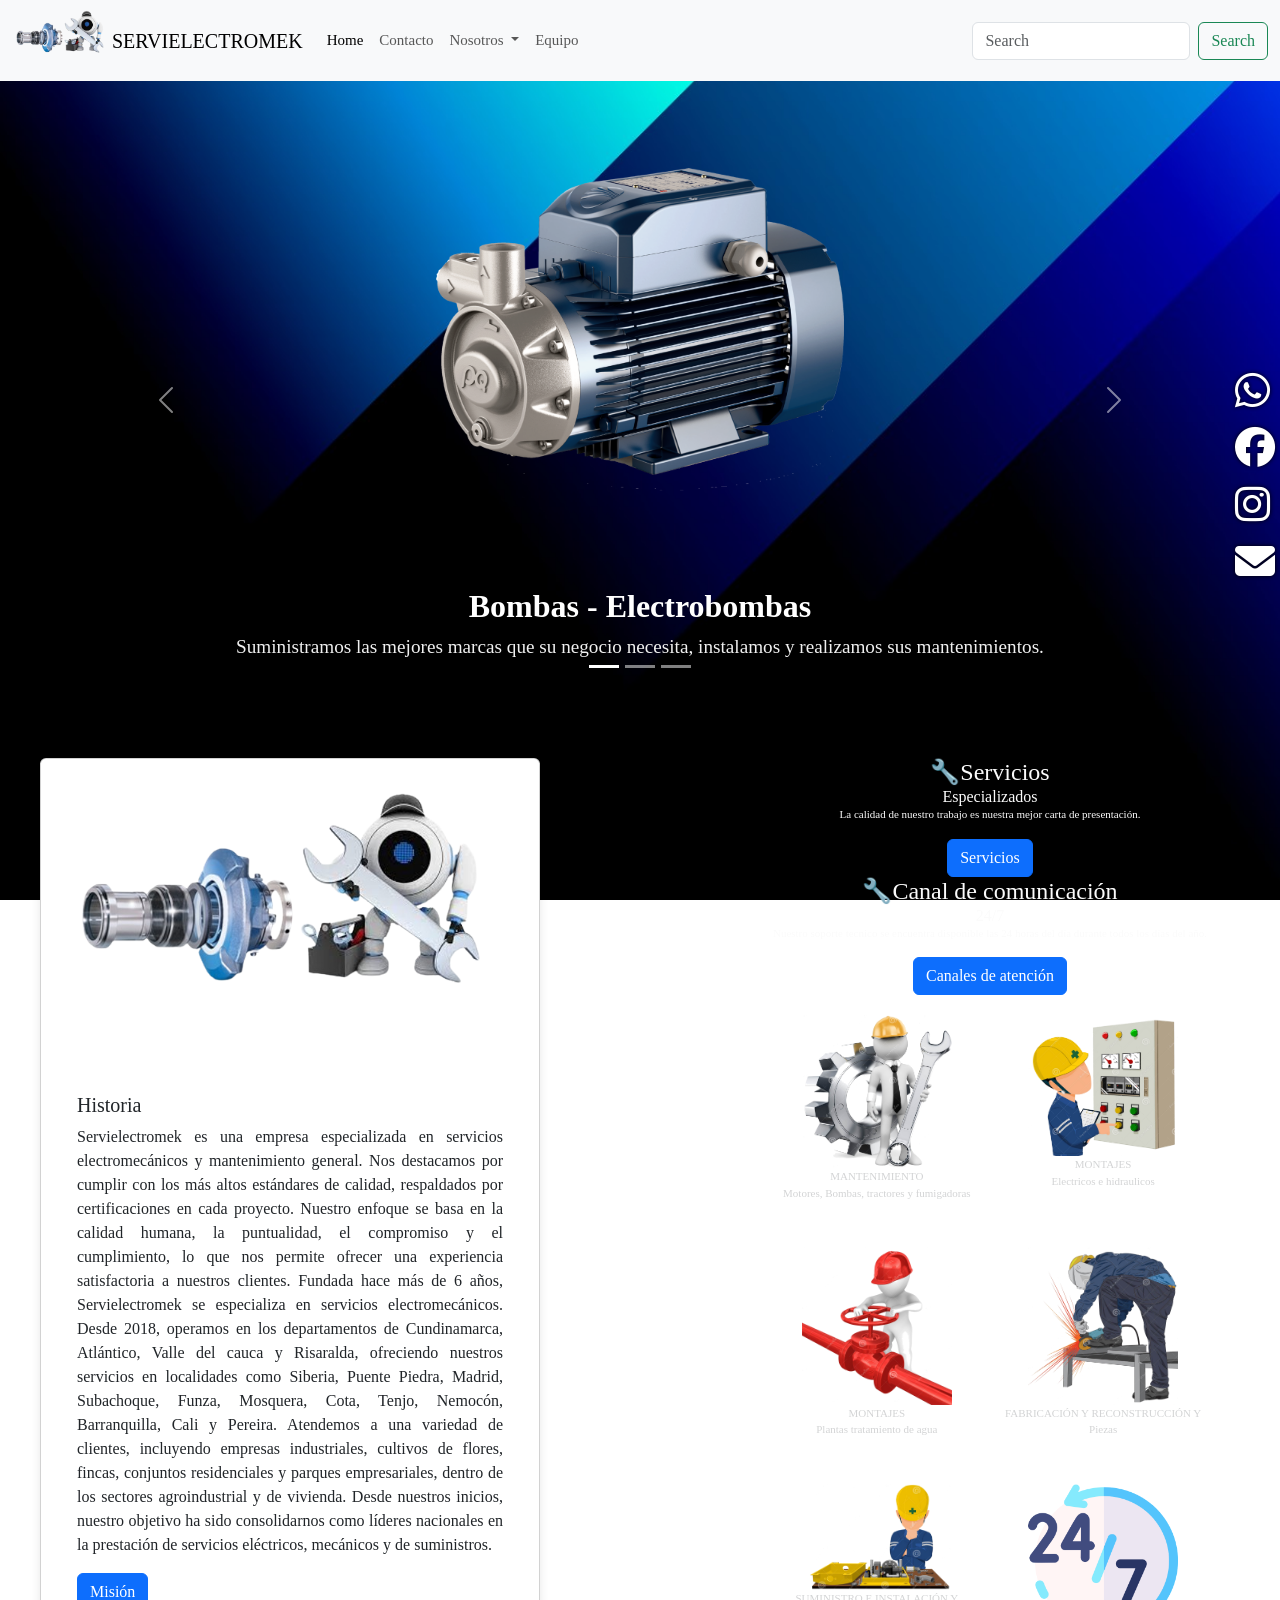
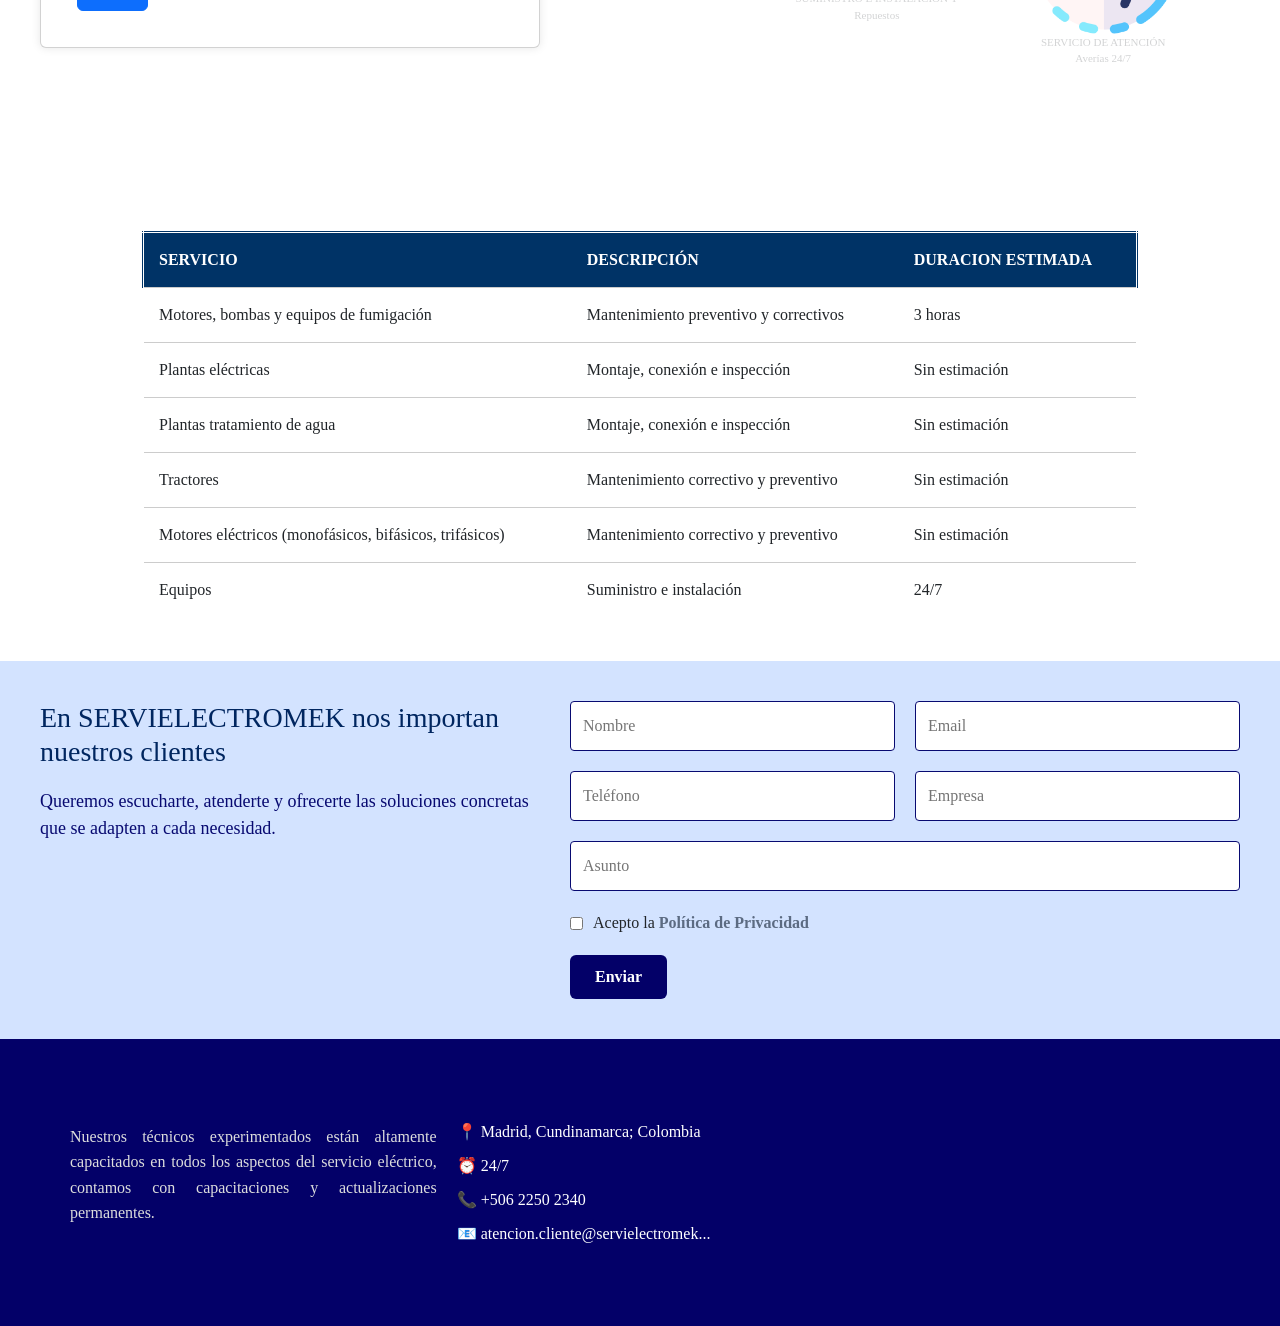
==== index.html @ 5ed8144d "Primera versión de mi proyecto" ====
<!DOCTYPE html>
<html lang="en">
<head>
    <meta charset="UTF-8">
    <meta name="viewport" content="width=device-width, initial-scale=1.0">
    <link rel="stylesheet" href="./estilo.css">
    <link href="https://cdn.jsdelivr.net/npm/bootstrap@5.3.3/dist/css/bootstrap.min.css" rel="stylesheet" integrity="sha384-QWTKZyjpPEjISv5WaRU9OFeRpok6YctnYmDr5pNlyT2bRjXh0JMhjY6hW+ALEwIH" crossorigin="anonymous">
    <link rel="stylesheet" href="https://cdnjs.cloudflare.com/ajax/libs/font-awesome/6.5.0/css/all.min.css">
    <title>Document</title>
</head>
<body>
    <header>   
        <!-- Navbar -->     
        <nav class="navbar navbar-expand-lg bg-body-tertiary">
            <div class="container-fluid">
                <img src="./IMG/Logo sin fondo .png" alt="logo" width="100px">
              <a class="navbar-brand" href="#">SERVIELECTROMEK</a>
              <button class="navbar-toggler" type="button" data-bs-toggle="collapse" data-bs-target="#navbarSupportedContent" aria-controls="navbarSupportedContent" aria-expanded="false" aria-label="Toggle navigation">
                <span class="navbar-toggler-icon"></span>
              </button>
              <div class="collapse navbar-collapse" id="navbarSupportedContent">
                <ul class="navbar-nav me-auto mb-2 mb-lg-0">
                  <li class="nav-item">
                    <a class="nav-link active" aria-current="page" href="#">Home</a>
                  </li>
                  <li class="nav-item">
                    <a class="nav-link" href="#">Contacto</a>
                  </li>
                  <li class="nav-item dropdown">
                    <a class="nav-link dropdown-toggle" href="#" role="button" data-bs-toggle="dropdown" aria-expanded="false">
                      Nosotros
                    </a>
                    <ul class="dropdown-menu">
                      <li><a class="dropdown-item" href="#">Misión</a></li>
                      <li><a class="dropdown-item" href="#">Visión</a></li>
                      <li><hr class="dropdown-divider"></li>            
                      <li><a class="dropdown-item" href="#">Servicios</a>
                    </li>
                    </ul>
                  </li>
                  <li class="nav-item"></li>
                  <li><a class="nav-link" href="#">Equipo</a></li> 
                </ul>                 
                <form class="d-flex" role="search">
                  <input class="form-control me-2" type="search" placeholder="Search" aria-label="Search">
                  <button class="btn btn-outline-success" type="submit">Search</button>
                </form>
              </div>          
          </nav>
    </header>

     
        
    <main>
      <section class="container py-4">
          <!-- Carousel -->
          <div id="carouselExampleCaptions" class="carousel slide" data-bs-ride="carousel">
              <div class="carousel-indicators">
                  <button type="button" data-bs-target="#carouselExampleCaptions" data-bs-slide-to="0" class="active"
                      aria-current="true" aria-label="Slide 1"></button>
                  <button type="button" data-bs-target="#carouselExampleCaptions" data-bs-slide-to="1"
                      aria-label="Slide 2"></button>
                  <button type="button" data-bs-target="#carouselExampleCaptions" data-bs-slide-to="2"
                      aria-label="Slide 3"></button>
              </div>
              <div class="carousel-inner text-center">
                  <div class="carousel-item active">
                      <img src="./IMG/Pedrollo_PQ3000.png" class="d-block w-30 mx-auto" alt="Bomba">
                      <div class="mt-3">
                          <h4>Bombas - Electrobombas</h4>
                          <p>Suministramos las mejores marcas que su negocio necesita, instalamos y realizamos sus mantenimientos.</p>
                      </div>
                  </div>
                  <div class="carousel-item">
                      <img src="./IMG/Kubota 5100.avif" class="d-block w-30 mx-auto" alt="Tractor">
                      <div class="mt-3">
                          <h4>Tractores</h4>
                          <p>Suministramos las mejores marcas que su negocio necesita, instalamos y realizamos sus mantenimientos.</p>
                      </div>
                  </div>
                  <div class="carousel-item">
                      <img src="./IMG/Planta culligan.png" class="d-block w-10 mx-auto" alt="Planta">
                      <div class="mt-3">
                          <h4>Plantas tratamiento de agua</h4>
                          <p>Suministramos las mejores marcas que su negocio necesita, instalamos y realizamos sus mantenimientos.</p>
                      </div>
                  </div>
              </div>
              <button class="carousel-control-prev" type="button" data-bs-target="#carouselExampleCaptions"
                  data-bs-slide="prev">
                  <span class="carousel-control-prev-icon" aria-hidden="true"></span>
                  <span class="visually-hidden">Anterior</span>
              </button>
              <button class="carousel-control-next" type="button" data-bs-target="#carouselExampleCaptions"
                  data-bs-slide="next">
                  <span class="carousel-control-next-icon" aria-hidden="true"></span>
                  <span class="visually-hidden">Siguiente</span>
              </button>
          </div>
      </section>
  </main>
  
    <body>
        <section class="contenedor-flex">
            <!-- Tarjeta izquierda (Historia) -->
            <div class="card historia">
              <img src="./IMG/Logo sin fondo .png" class="card-img-top" alt="Logo">
              <div class="card-body">
                <h5 class="card-title">Historia</h5>
                <p class="card-text">Servielectromek es una empresa especializada en servicios electromecánicos y mantenimiento general. Nos destacamos por cumplir con los más altos estándares de calidad, respaldados por certificaciones en cada proyecto. Nuestro enfoque se basa en la calidad humana, la puntualidad, el compromiso y el cumplimiento, lo que nos permite ofrecer una experiencia satisfactoria a nuestros clientes.
                    Fundada hace más de 6 años, Servielectromek se especializa en servicios electromecánicos. Desde 2018, operamos en los departamentos de Cundinamarca, Atlántico, Valle del cauca y Risaralda, ofreciendo nuestros servicios en localidades como Siberia, Puente Piedra, Madrid, Subachoque, Funza, Mosquera, Cota, Tenjo, Nemocón, Barranquilla, Cali y Pereira.
                    Atendemos a una variedad de clientes, incluyendo empresas industriales, cultivos de flores, fincas, conjuntos residenciales y parques empresariales, dentro de los sectores agroindustrial y de vivienda. Desde nuestros inicios, nuestro objetivo ha sido consolidarnos como líderes nacionales en la prestación de servicios eléctricos, mecánicos y de suministros.</p>
                <a href="#" class="btn btn-primary">Misión</a>
              </div>
            </div>

        </div>
        <!-- Redes-->
        <div class="redes-fijas">
            <a href="https://wa.me/573134105172" target="_blank"><i class="fab fa-whatsapp fa-2x"></i></a>
            <a href="https://www.facebook.com/tuempresa" target="_blank"><i class="fab fa-facebook fa-2x"></i></a>
            <a href="https://www.instagram.com/tuempresa" target="_blank"><i class="fab fa-instagram fa-2x"></i></a>
            <a href="mailto:tuemail@correo.com"><i class="fas fa-envelope "></i></a>
            
          </div>
          
          
            <!-- Tarjeta derecha (Featured) -->
            <div class="card1">
              <h4 class="card-header">Servicios</h4>
              <div class="card-body">
                <h6 class="card-title">Especializados</h6>
                <p class="card-text">La calidad de nuestro trabajo es nuestra mejor carta de presentación.</p>
                <a href="#" class="btn btn-primary">Servicios</a>
              </div>
              <div>               
            </div>
            <div class="card2">
                <h4 class="card-header">Canal de comunicación</h4>
                <div class="card-body">
                  <h6 class="card-title">24/7</h6>
                  <p class="card-text">Nuestro soporte tecnico se encuentra disponible las 24 horas del día durante todos los días del año.</p>
                  <a href="#" class="btn btn-primary">Canales de atención</a>
          </div>
          <!-- Iconos-->
          <div class="icon-grid">
            <a href="servicio1.html" class="icon-item">
              <img src="./IMG/image_no_bg(1).png" alt="Mantenimientos" width="150px">
              <p>MANTENIMIENTO<br>Motores, Bombas, tractores y fumigadoras</p>
            </a>
            <a href="servicio2.html" class="icon-item">
              <img src="./IMG/electrico.png" alt="Montajes electricos e hidraulicos" width="150px">
              <p>MONTAJES<br>Electricos e hidraulicos</p>
            </a>
            <a href="servicio3.html" class="icon-item">
              <img src="./IMG/Agua.png" alt="Montajes plantas tratamiento de agua" width="150px">
              <p>MONTAJES<br>Plantas tratamiento de agua</p>
            </a>
            <a href="servicio4.html" class="icon-item">
              <img src="./IMG/Soldar.png" alt="Fabricación y reconstrucción" width="150px">
              <p>FABRICACIÓN Y RECONSTRUCCIÓN Y<br>Piezas</p>
            </a>
            <a href="servicio5.html" class="icon-item">
              <img src="./IMG/repuestos.png" alt="Suministros e instalaciones" width="150px">
              <p>SUMINISTRO E INSTALACIÓN Y<br>Repuestos</p>
            </a>
            <a href="servicio6.html" class="icon-item">
              <img src="./IMG/247.png" alt="Asesorias24/7" width="150px">
              <p>SERVICIO DE ATENCIÓN<br>Averías 24/7</p>
            </a>
          </div>
          </section>
   </body>

   
   <!-- Tabla -->
   <main>
    <section class="seccion-servicios">
      <div>
        <h2 style="color: white;">SERVICIOS ELECTROMECANICOS</h2>
        <table class="tabla-servicios" >
          <thead>
            <tr>
              <th>SERVICIO</th>
              <th>DESCRIPCIÓN</th>
              <th>DURACION ESTIMADA</th>
            </tr>
          </thead>
          <tbody>
            <tr>
              <td>Motores, bombas y equipos de fumigación</td>
              <td>Mantenimiento preventivo y correctivos</td>
              <td>3 horas</td>
            </tr>
            <tr>
              <td>Plantas eléctricas</td>
              <td>Montaje, conexión e inspección</td>
              <td>Sin estimación</td>
            </tr>
            <tr>
              <td>Plantas tratamiento de agua</td>
              <td>Montaje, conexión e inspección</td>
              <td>Sin estimación</td>
            </tr>
            <tr>
              <td>Tractores</td>
              <td>Mantenimiento correctivo y preventivo</td>
              <td>Sin estimación</td>
            </tr>
            <tr>
              <td>Motores eléctricos (monofásicos, bifásicos, trifásicos)</td>
              <td>Mantenimiento correctivo y preventivo</td>
              <td>Sin estimación</td>
            </tr>
            <tr>
              <td>Equipos</td>
              <td>Suministro e instalación</td>
              <td>24/7</td>
            </tr>
          </tbody>
        </table>
      </div>
    </section>
  </main>
  

    <!-- Formulario -->
    <footer>
        <section class="contacto">
            <div class="contacto-container">
              <div class="contacto-texto">
                <h2>En SERVIELECTROMEK nos importan nuestros clientes</h2>
                <p>Queremos escucharte, atenderte y ofrecerte las soluciones concretas que se adapten a cada necesidad.</p>
              </div>
              <form class="contacto-formulario">
                <div class="fila">
                  <input type="text" placeholder="Nombre" required>
                  <input type="email" placeholder="Email" required>
                </div>
                <div class="fila">
                  <input type="text" placeholder="Teléfono" required>
                  <input type="text" placeholder="Empresa">
                </div>
                <input type="text" placeholder="Asunto" class="asunto" required>
                <div class="acepta-politica">
                  <input type="checkbox" id="politica" required>
                  <label for="politica">Acepto la <a href="#">Política de Privacidad</a></label>
                </div>
                <button type="submit" class="btn-enviar">Enviar</button>
              </form>
            </div>
          </section>
    </footer>
      
   
     <!-- Footer -->
     <footer class="footer">
      <Section>
      <div class="footer-container">       
       <div class="footer-texto">
            <p>Nuestros técnicos experimentados están altamente capacitados en todos los aspectos del servicio eléctrico, contamos con capacitaciones y actualizaciones permanentes.</p>
       </div>

       <div class="footer-info">
            <p><span class="icon">📍</span> Madrid, Cundinamarca; Colombia</p>
            <p><span class="icon">⏰</span> 24/7</p>
            <p><span class="icon">📞</span> +506 2250 2340</p>
            <p><span class="icon">📧</span> atencion.cliente@servielectromek...</p>
       </div>
    
      <div class="footer-mapa">
       <iframe src="https://www.google.com/maps/embed?pb=!1m18!1m12!1m3!1d3930.2559636891967!2d-84.06214432500327!3d9.887899674180142!2m3!1f0!2f0!3f0!3m2!1i1024!2i768!4f13.1!3m3!1m2!1s0x8fa0e3a6262a1a4d%3A0xe9b64f1f4f6dc68a!2sElectromec%C3%A1nica%20Integral!5e0!3m2!1ses-419!2scr!4v1673632143456!5m2!1ses-419!2scr" 
           width="100%" height="200" style="border:0;"></iframe>
     </div>
   </div>
   </Section>
  </footer>
  
<script src="https://cdn.jsdelivr.net/npm/bootstrap@5.3.3/dist/js/bootstrap.bundle.min.js" integrity="sha384-YvpcrYf0tY3lHB60NNkmXc5s9fDVZLESaAA55NDzOxhy9GkcIdslK1eN7N6jIeHz" crossorigin="anonymous"></script>
</body>
</html>
---- estilo.css ----
body{
    background-image: url('./IMG/fondo.jpg');
    background-size: cover;
    background-repeat: no-repeat;  /* Evita que se repita */
    background-position: center;   /* Centra la imagen */
    background-attachment: fixed;   /* Opcional: fija el fondo mientras haces scroll */
    min-height: 100vh;              /* Al menos la altura completa del viewport */
    margin: 0;                      /* Elimina márgenes por defecto */
    padding: 0;
 }

 .navbar-brand{
    color: rgb(8, 10, 113);
    font-size: 10px;
    font-family: "Times New Roman", Times, serif; 
 }

 .redes-fijas {
    position: fixed;
    top: 40%;
    right: 0;
    display: flex;
    flex-direction: column;
    gap: 15px;
    z-index: 1000;
    padding: 10px 5px;
    border-radius: 8px 0 0 8px;
  }
  
  
  .redes-fijas a i {
    font-size: 40px; /* O el tamaño que prefieras */
    color: white;
    transition: transform 0.3s ease;
    filter: drop-shadow(0 0 2px black); /* Opcional: resalta más el blanco */
  }
  
  .redes-fijas a i:hover {
    transform: scale(1.2);
  
  }


 .navbar{
    color: rgb(8, 10, 113);
    font-size: 15px;
    font-family: "Times New Roman", Times, serif;
 }

 .d-block {
    width: 450px; /* Cambia el porcentaje según el tamaño deseado */
    margin: 0 auto; /* Centra la imagen */
    object-fit: contain;
  }


 .contenedor-flex {
    display: flex;
    justify-content: space-between; /* Espacio entre tarjetas */
    align-items: flex-start;
    gap: 30px; /* Espacio entre ellas */
    padding: 40px;
  }
  
  .card{
    width: 500px;
    padding: 20px;
    border-radius: 10px;
    font-family: "Times New Roman", Times, serif;
    text-align: justify;
    box-shadow: 0px 0px 10px rgba(0,0,0,0.1);
  }
 
 .card1{
    color: rgb(251, 251, 251);
    font-size: 11px;
    width: 500px;
    font-family: "Times New Roman", Times, serif;
    display: flex;
    flex-direction: column;
    justify-content: center;
    align-items: center;
    text-align: center; /* Importante para centrar el texto dentro del contenedor */
 }

 .card-header::before{
        content: '🔧';
 }
 .icon-grid {
    display: grid;
    grid-template-columns: repeat(2, 1fr);
    gap: 30px;
    justify-items: center;
    padding: 20px;
    max-width: 800px;
    margin: auto;
  }
  
  .icon-item {
    text-align: center;
    text-decoration: none;
    color: #d3d4d5;
  }


.seccion-servicios h2 {
  text-align: center;
}

.tabla-servicios {
    width: 90%;
    max-width: 1000px;
    margin: 0 auto;
    border-collapse: collapse;
    border: 4px double rgb(255, 255, 255);
    border-radius: 12px;
    background-color: rgb(255, 255, 255); /* o el color que desees */

  }
  
  .tabla-servicios th,
  .tabla-servicios td {
    padding: 15px;
    text-align: left;
    border-bottom: 1px solid #ccc;
  }
  
  .tabla-servicios th {
    background-color: #003366;
    color: white;
    font-weight: bold;
    font-size: 16px;
  }
  
  .tabla-servicios tr:hover {
    background-color: #f2f2f2;
  }
  
  .seccion-servicios {
    background-image: url('./IMG/fondo.jpg');
    background-size: cover;
    background-position: center;
    background-repeat: no-repeat;
    background-attachment: fixed;
    padding: 40px 0; /* Para que respire el contenido */
    font-family: "Times New Roman", Times, serif;
  }

  .contacto {
  background-color: #d3e3ff;
  padding: 40px;
  font-family: "Times New Roman", Times, serif;
}

.contacto-container {
  display: flex;
  flex-wrap: wrap;
  justify-content: space-between;
  gap: 40px;
  align-items: flex-start;
}

.contacto-texto {
  flex: 1 1 40%;
}

.contacto-texto h2 {
  font-size: 28px;
  color: #002660;
  margin-bottom: 20px;
}

.contacto-texto p {
  font-size: 18px;
  color: rgb(8, 10, 113);
}

.contacto-formulario {
  flex: 1 1 55%;
}

.fila {
  display: flex;
  gap: 20px;
  margin-bottom: 20px;
}

.fila input {
  flex: 1;
  padding: 12px;
  border: 1px solid rgb(8, 10, 113);
  border-radius: 4px;
}

.asunto {
  width: 100%;
  padding: 12px;
  margin-bottom: 20px;
  border: 1px solid rgb(8, 10, 113);
  border-radius: 4px;
}

.acepta-politica {
  display: flex;
  align-items: center;
  margin-bottom: 20px;
}

.acepta-politica input[type="checkbox"] {
  margin-right: 10px;
}

.acepta-politica a {
  color: #5c6b82;
  font-weight: bold;
  text-decoration: none;
}

.btn-enviar {
  background-color: #030068;
  color: white;
  padding: 10px 25px;
  border: none;
  border-radius: 6px;
  font-weight: bold;
  font-size: 16px;
  cursor: pointer;
  transition: background 0.3s;
}

.btn-enviar:hover {
  background-color: #0a4ad4;
}


 .footer {
    background-color:  #030068;
    color: #ffffff;
    padding: 40px 20px;
    font-family: "Times New Roman", Times, serif;
  }
  
  .footer-container {
    display: flex;
    justify-content: space-between;
    align-items: center;
    flex-wrap: wrap;
    max-width: 1200px;
    margin: 0 auto;
    padding: 0 20px;
  }
  
  .footer-texto,
  .footer-info {
    flex: 1;
    min-width: 300px;
    padding: 10px;
    display: flex;
    justify-content: center;
    align-items: center;
  }
  
  .footer-texto p {
    font-size: 16px;
    color: #dddddd;
    text-align: justify;
    line-height: 1.6;
    max-width: 500px;
  }
  
  .footer-info {
    flex-direction: column;
    align-items: flex-start;
  }
  
  .footer-info p {
    margin: 5px 0;
    font-size: 16px;
    color: #ffffff;
  }
  
  .footer-mapa {
    flex: 1;
    min-width: 300px;
    max-width: 400px;
    padding: 10px;
  }
  
  .footer-mapa iframe {
    width: 100%;
    height: 180px;
    border: 0;
    border-radius: 10px;
  }

  /* Contenedor del texto debajo de la imagen */
  .carousel-item .mt-3 {
    padding: 1rem 2rem;
  }

  /* Títulos del carrusel */
  .carousel-item h4 {
    color: #fff;
    font-size: 2rem; /* Tamaño del título */
    font-weight: bold;
    font-family: "Times New Roman", Times, serif;
  }

  /* Párrafos del carrusel */
  .carousel-item p {
    color: #f0f0f0;
    font-size: 1.2rem; /* Tamaño del texto */
    line-height: 1.5;
    font-family: "Times New Roman", Times, serif;
  }
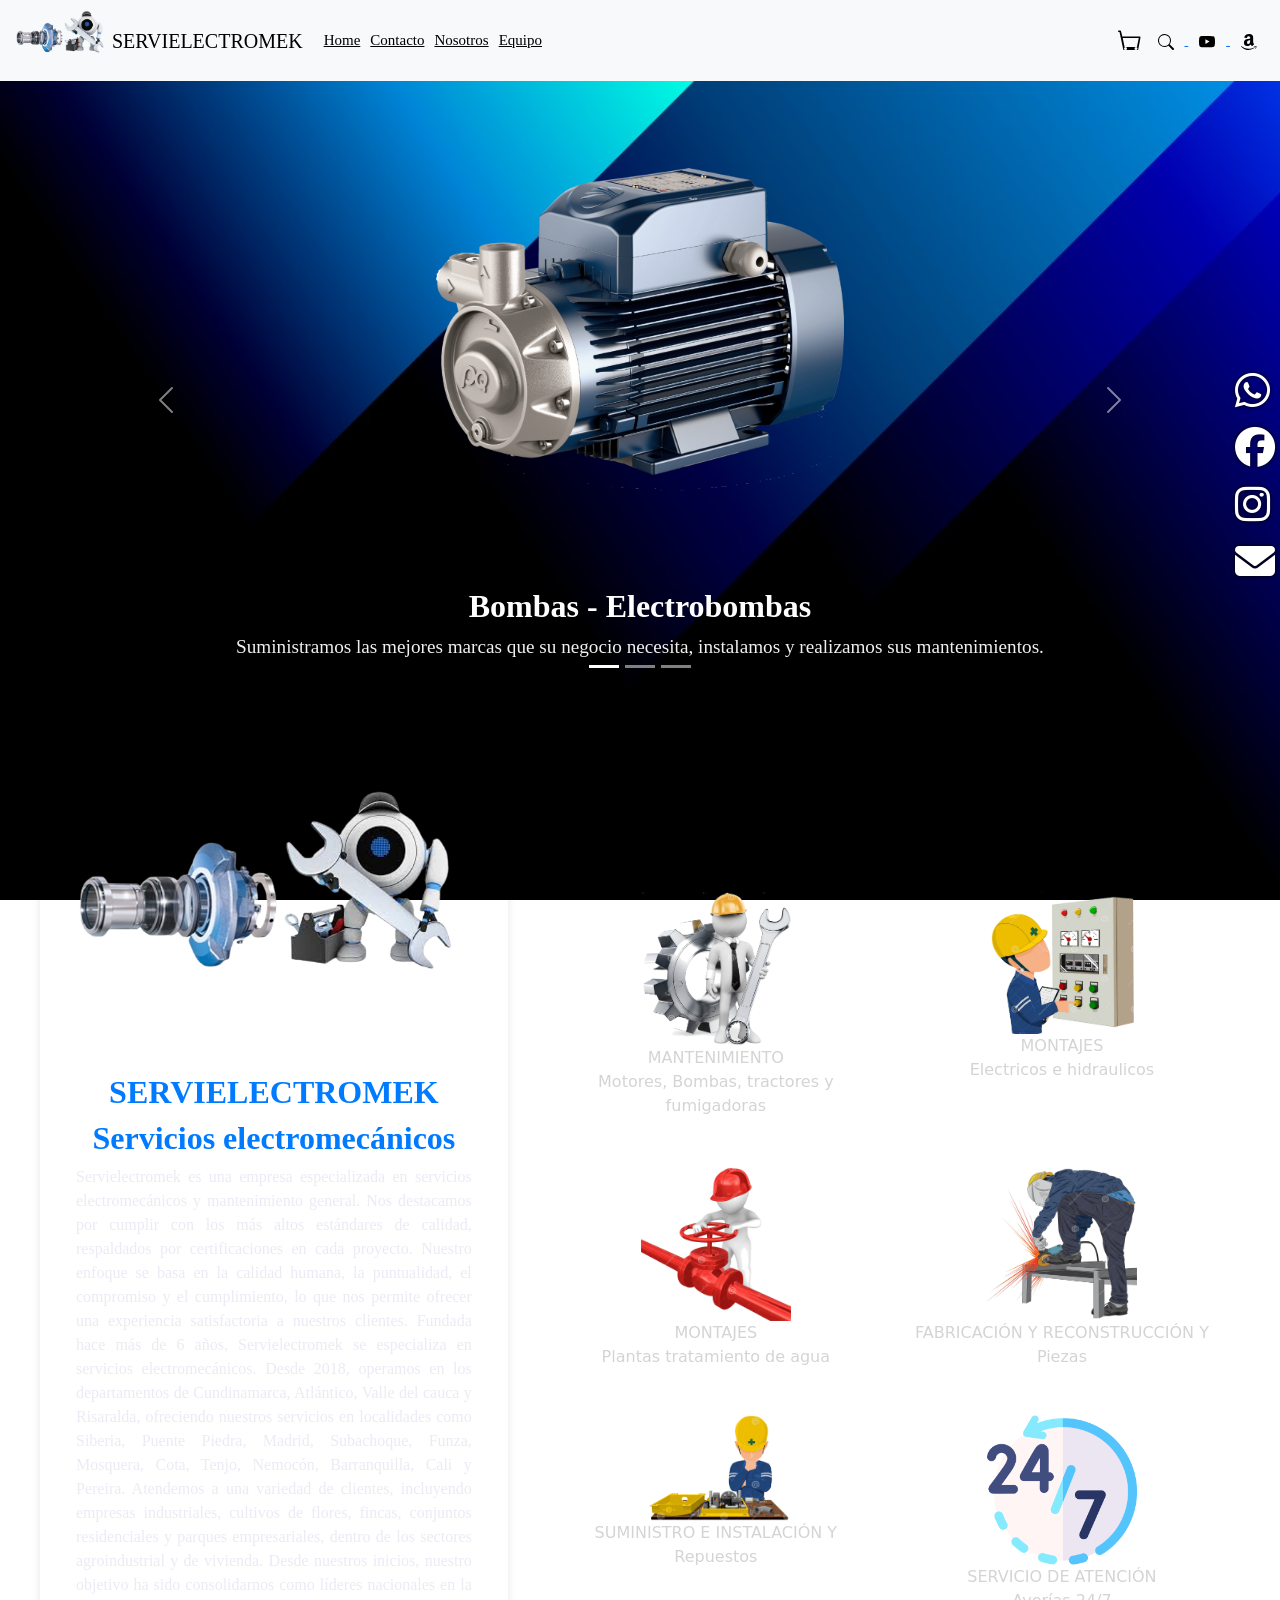
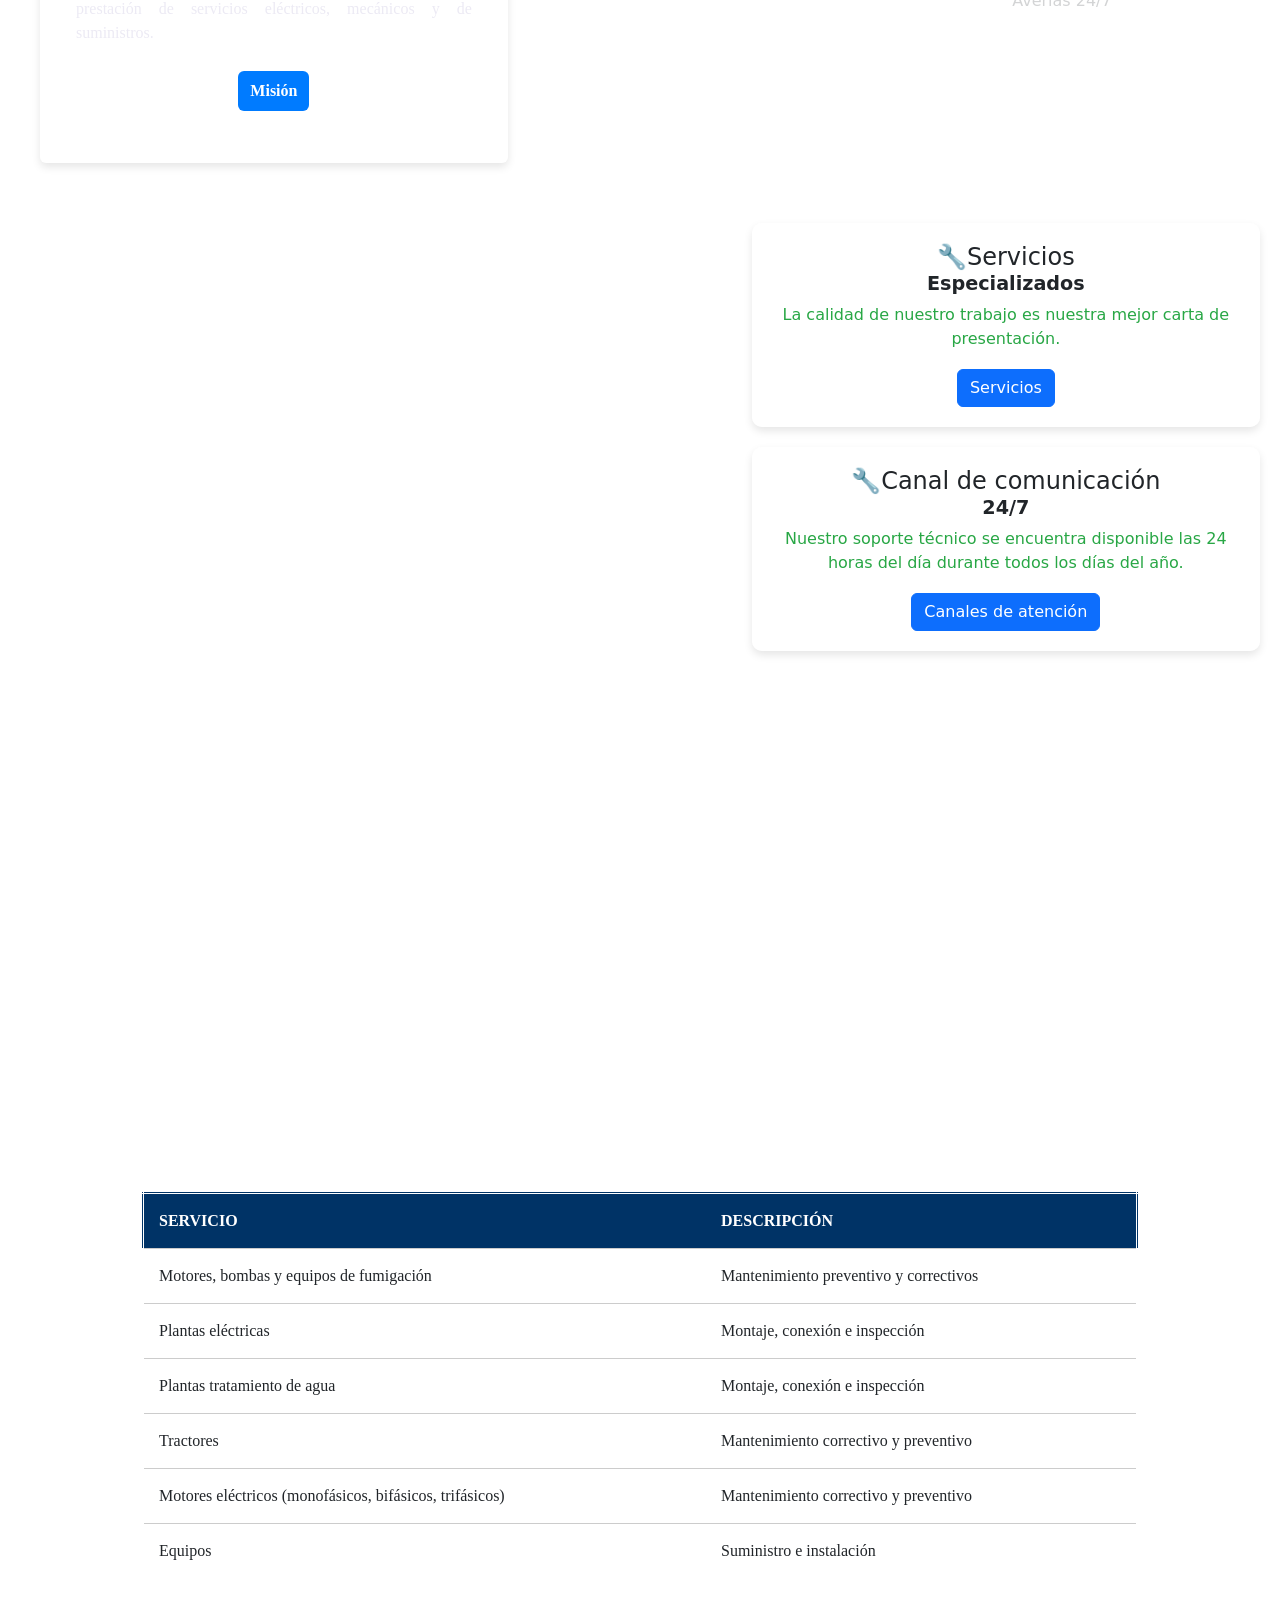
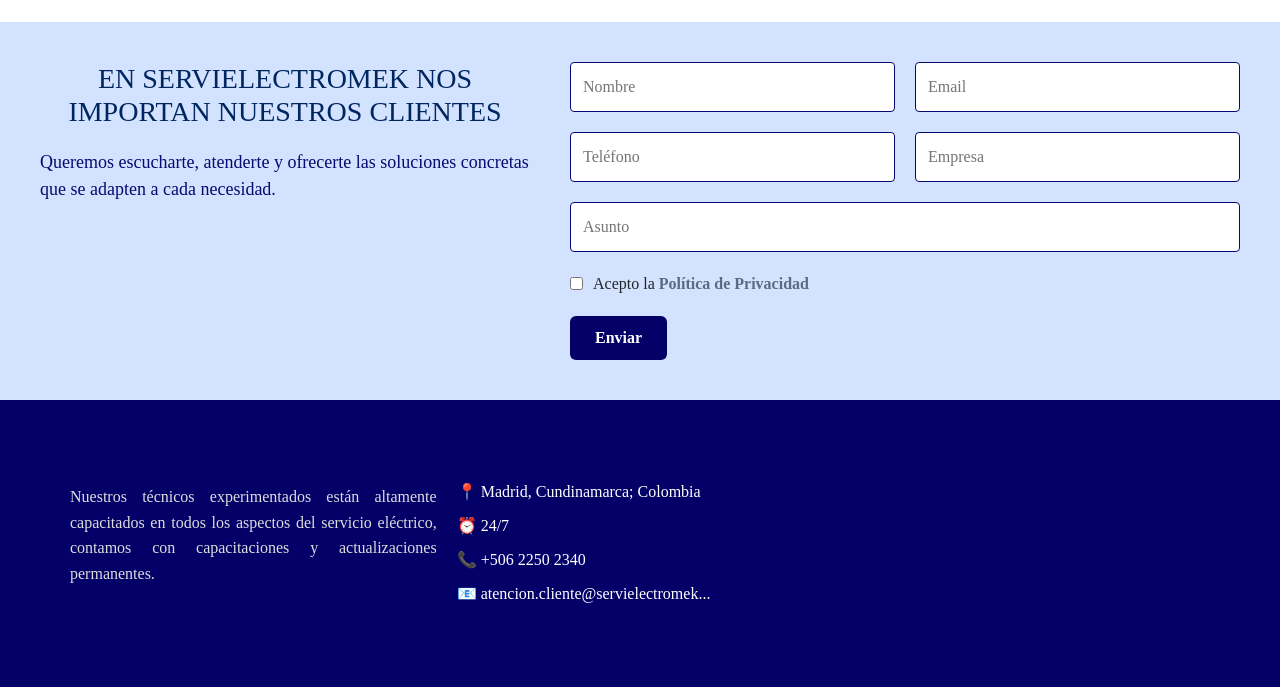
==== commit 02224558: "Ajuestes realizado" ====
--- a/index.html
+++ b/index.html
@@ -6,7 +6,7 @@
     <link rel="stylesheet" href="./estilo.css">
     <link href="https://cdn.jsdelivr.net/npm/bootstrap@5.3.3/dist/css/bootstrap.min.css" rel="stylesheet" integrity="sha384-QWTKZyjpPEjISv5WaRU9OFeRpok6YctnYmDr5pNlyT2bRjXh0JMhjY6hW+ALEwIH" crossorigin="anonymous">
     <link rel="stylesheet" href="https://cdnjs.cloudflare.com/ajax/libs/font-awesome/6.5.0/css/all.min.css">
-    <title>Document</title>
+    <title>Servielectromek</title>
 </head>
 <body>
     <header>   
@@ -21,30 +21,57 @@
               <div class="collapse navbar-collapse" id="navbarSupportedContent">
                 <ul class="navbar-nav me-auto mb-2 mb-lg-0">
                   <li class="nav-item">
-                    <a class="nav-link active" aria-current="page" href="#">Home</a>
+                    <a class="nav-linkactive" aria-current="page" href="index.html">Home</a>
                   </li>
                   <li class="nav-item">
-                    <a class="nav-link" href="#">Contacto</a>
+                    <a class="nav-linkactive" href="contacto.html">Contacto</a>
                   </li>
-                  <li class="nav-item dropdown">
-                    <a class="nav-link dropdown-toggle" href="#" role="button" data-bs-toggle="dropdown" aria-expanded="false">
+                      <li class="nav-item dropdown">
+                    <a class="nav-linkactive" href="#" role="button" data-bs-toggle="dropdown" aria-expanded="false">
                       Nosotros
                     </a>
                     <ul class="dropdown-menu">
-                      <li><a class="dropdown-item" href="#">Misión</a></li>
-                      <li><a class="dropdown-item" href="#">Visión</a></li>
+                      <li><a class="dropdown-item" href="Nosotros.html">Misión</a></li>
+                      <li><a class="dropdown-item" href="Nosotros.html">Visión</a></li>
                       <li><hr class="dropdown-divider"></li>            
-                      <li><a class="dropdown-item" href="#">Servicios</a>
+                      <li><a class="dropdown-item" href="servicios.html">Servicios</a>
                     </li>
                     </ul>
                   </li>
                   <li class="nav-item"></li>
-                  <li><a class="nav-link" href="#">Equipo</a></li> 
-                </ul>                 
-                <form class="d-flex" role="search">
-                  <input class="form-control me-2" type="search" placeholder="Search" aria-label="Search">
-                  <button class="btn btn-outline-success" type="submit">Search</button>
-                </form>
+                  <li><a class="nav-linkactive" href="Equipo.html">Equipo</a></li> 
+                </ul>
+                <div>
+                <a href="servicios.html#carrito-seccion" id="carrito-link">
+                    <button class="nav-linkactive" style="background: none; border: none; padding: 0; cursor: pointer;">
+                        <svg xmlns="http://www.w3.org/2000/svg" width="24" height="24" fill="currentColor" class="bi bi-cart" viewBox="0 0 16 16">
+                            <path d="M0 1.5A.5.5 0 0 1 .5 1h1a.5.5 0 0 1 .485.379L2.89 5H14.5a.5.5 0 0 1 .491.592l-1.5 8A.5.5 0 0 1 13 14H4a.5.5 0 0 1-.491-.408L1.01 2H.5a.5.5 0 0 1-.5-.5zM3.14 6l1.25 6h8.22l1.25-6H3.14zM5 12a1 1 0 1 0 0 2 1 1 0 0 0 0-2zm7 0a1 1 0 1 0 0 2 1 1 0 0 0 0-2z"/>
+                        </svg>
+                    </button>
+                </a>                                                                     
+            </div>
+                <div>
+                  <a href="https://www.google.com/search" target="_blank">
+                    <button class="nav-linkactive"><svg xmlns="http://www.w3.org/2000/svg" width="16" height="16" fill="currentColor" class="bi bi-search" viewBox="0 0 16 16">
+                    <path d="M11.742 10.344a6.5 6.5 0 1 0-1.397 1.398h-.001q.044.06.098.115l3.85 3.85a1 1 0 0 0 1.415-1.414l-3.85-3.85a1 1 0 0 0-.115-.1zM12 6.5a5.5 5.5 0 1 1-11 0 5.5 5.5 0 0 1 11 0"/>
+                  </svg>
+                </svg></button>
+
+                  <a href="https://www.youtube.com/" target="_blank">
+                    <button class="nav-linkactive"><svg xmlns="http://www.w3.org/2000/svg" width="16" height="16" fill="currentColor" class="bi bi-youtube" viewBox="0 0 16 16">
+                      <path d="M8.051 1.999h.089c.822.003 4.987.033 6.11.335a2.01 2.01 0 0 1 1.415 1.42c.101.38.172.883.22 1.402l.01.104.022.26.008.104c.065.914.073 1.77.074 1.957v.075c-.001.194-.01 1.108-.082 2.06l-.008.105-.009.104c-.05.572-.124 1.14-.235 1.558a2.01 2.01 0 0 1-1.415 1.42c-1.16.312-5.569.334-6.18.335h-.142c-.309 0-1.587-.006-2.927-.052l-.17-.006-.087-.004-.171-.007-.171-.007c-1.11-.049-2.167-.128-2.654-.26a2.01 2.01 0 0 1-1.415-1.419c-.111-.417-.185-.986-.235-1.558L.09 9.82l-.008-.104A31 31 0 0 1 0 7.68v-.123c.002-.215.01-.958.064-1.778l.007-.103.003-.052.008-.104.022-.26.01-.104c.048-.519.119-1.023.22-1.402a2.01 2.01 0 0 1 1.415-1.42c.487-.13 1.544-.21 2.654-.26l.17-.007.172-.006.086-.003.171-.007A100 100 0 0 1 7.858 2zM6.4 5.209v4.818l4.157-2.408z"/>
+                    </svg>
+                  </svg></button>
+
+                  </a>
+                  <a href="https://www.amazon.com" target="_blank">
+                    <button class="nav-linkactive"><svg xmlns="http://www.w3.org/2000/svg" width="16" height="16" fill="currentColor" class="bi bi-amazon" viewBox="0 0 16 16">
+                      <path d="M10.813 11.968c.157.083.36.074.5-.05l.005.005a90 90 0 0 1 1.623-1.405c.173-.143.143-.372.006-.563l-.125-.17c-.345-.465-.673-.906-.673-1.791v-3.3l.001-.335c.008-1.265.014-2.421-.933-3.305C10.404.274 9.06 0 8.03 0 6.017 0 3.77.75 3.296 3.24c-.047.264.143.404.316.443l2.054.22c.19-.009.33-.196.366-.387.176-.857.896-1.271 1.703-1.271.435 0 .929.16 1.188.55.264.39.26.91.257 1.376v.432q-.3.033-.621.065c-1.113.114-2.397.246-3.36.67C3.873 5.91 2.94 7.08 2.94 8.798c0 2.2 1.387 3.298 3.168 3.298 1.506 0 2.328-.354 3.489-1.54l.167.246c.274.405.456.675 1.047 1.166ZM6.03 8.431C6.03 6.627 7.647 6.3 9.177 6.3v.57c.001.776.002 1.434-.396 2.133-.336.595-.87.961-1.465.961-.812 0-1.286-.619-1.286-1.533M.435 12.174c2.629 1.603 6.698 4.084 13.183.997.28-.116.475.078.199.431C13.538 13.96 11.312 16 7.57 16 3.832 16 .968 13.446.094 12.386c-.24-.275.036-.4.199-.299z"/>
+                      <path d="M13.828 11.943c.567-.07 1.468-.027 1.645.204.135.176-.004.966-.233 1.533-.23.563-.572.961-.762 1.115s-.333.094-.23-.137c.105-.23.684-1.663.455-1.963-.213-.278-1.177-.177-1.625-.13l-.09.009q-.142.013-.233.024c-.193.021-.245.027-.274-.032-.074-.209.779-.556 1.347-.623"/>
+                    </svg>
+                    </svg></button>
+                  </a>
+                </div>
               </div>          
           </nav>
     </header>
@@ -99,18 +126,22 @@
           </div>
       </section>
   </main>
+
   
     <body>
         <section class="contenedor-flex">
-            <!-- Tarjeta izquierda (Historia) -->
+         <!-- Tarjeta izquierda (Historia) -->
             <div class="card historia">
               <img src="./IMG/Logo sin fondo .png" class="card-img-top" alt="Logo">
               <div class="card-body">
-                <h5 class="card-title">Historia</h5>
+                <h5 class="card-title">SERVIELECTROMEK</h5>
+                <h6 class="card-title">Servicios electromecánicos</h5>
                 <p class="card-text">Servielectromek es una empresa especializada en servicios electromecánicos y mantenimiento general. Nos destacamos por cumplir con los más altos estándares de calidad, respaldados por certificaciones en cada proyecto. Nuestro enfoque se basa en la calidad humana, la puntualidad, el compromiso y el cumplimiento, lo que nos permite ofrecer una experiencia satisfactoria a nuestros clientes.
                     Fundada hace más de 6 años, Servielectromek se especializa en servicios electromecánicos. Desde 2018, operamos en los departamentos de Cundinamarca, Atlántico, Valle del cauca y Risaralda, ofreciendo nuestros servicios en localidades como Siberia, Puente Piedra, Madrid, Subachoque, Funza, Mosquera, Cota, Tenjo, Nemocón, Barranquilla, Cali y Pereira.
                     Atendemos a una variedad de clientes, incluyendo empresas industriales, cultivos de flores, fincas, conjuntos residenciales y parques empresariales, dentro de los sectores agroindustrial y de vivienda. Desde nuestros inicios, nuestro objetivo ha sido consolidarnos como líderes nacionales en la prestación de servicios eléctricos, mecánicos y de suministros.</p>
-                <a href="#" class="btn btn-primary">Misión</a>
+                    <div class="text-center my-3">
+                      <a href="Nosotros.html" class="btn btn-primary">Misión</a>
+                    </div>
               </div>
             </div>
 
@@ -120,102 +151,112 @@
             <a href="https://wa.me/573134105172" target="_blank"><i class="fab fa-whatsapp fa-2x"></i></a>
             <a href="https://www.facebook.com/tuempresa" target="_blank"><i class="fab fa-facebook fa-2x"></i></a>
             <a href="https://www.instagram.com/tuempresa" target="_blank"><i class="fab fa-instagram fa-2x"></i></a>
-            <a href="mailto:tuemail@correo.com"><i class="fas fa-envelope "></i></a>
+            <a href="mailto:servielectromekserviciocliente@gmail.com"><i class="fas fa-envelope"></i></a>
             
           </div>
           
           
-            <!-- Tarjeta derecha (Featured) -->
-            <div class="card1">
-              <h4 class="card-header">Servicios</h4>
-              <div class="card-body">
-                <h6 class="card-title">Especializados</h6>
-                <p class="card-text">La calidad de nuestro trabajo es nuestra mejor carta de presentación.</p>
-                <a href="#" class="btn btn-primary">Servicios</a>
-              </div>
-              <div>               
-            </div>
-            <div class="card2">
-                <h4 class="card-header">Canal de comunicación</h4>
-                <div class="card-body">
-                  <h6 class="card-title">24/7</h6>
-                  <p class="card-text">Nuestro soporte tecnico se encuentra disponible las 24 horas del día durante todos los días del año.</p>
-                  <a href="#" class="btn btn-primary">Canales de atención</a>
-          </div>
-          <!-- Iconos-->
+            <!-- Tarjeta derecha (Featured) Iconos -->
+
           <div class="icon-grid">
-            <a href="servicio1.html" class="icon-item">
+            <a href="servicios.html" class="icon-item">
               <img src="./IMG/image_no_bg(1).png" alt="Mantenimientos" width="150px">
               <p>MANTENIMIENTO<br>Motores, Bombas, tractores y fumigadoras</p>
             </a>
-            <a href="servicio2.html" class="icon-item">
+            <a href="servicios.html" class="icon-item">
               <img src="./IMG/electrico.png" alt="Montajes electricos e hidraulicos" width="150px">
               <p>MONTAJES<br>Electricos e hidraulicos</p>
             </a>
-            <a href="servicio3.html" class="icon-item">
+            <a href="servicios.html" class="icon-item">
               <img src="./IMG/Agua.png" alt="Montajes plantas tratamiento de agua" width="150px">
               <p>MONTAJES<br>Plantas tratamiento de agua</p>
             </a>
-            <a href="servicio4.html" class="icon-item">
+            <a href="servicios.html" class="icon-item">
               <img src="./IMG/Soldar.png" alt="Fabricación y reconstrucción" width="150px">
               <p>FABRICACIÓN Y RECONSTRUCCIÓN Y<br>Piezas</p>
             </a>
-            <a href="servicio5.html" class="icon-item">
+            <a href="servicios.html" class="icon-item">
               <img src="./IMG/repuestos.png" alt="Suministros e instalaciones" width="150px">
               <p>SUMINISTRO E INSTALACIÓN Y<br>Repuestos</p>
             </a>
-            <a href="servicio6.html" class="icon-item">
+            <a href="servicios.html" class="icon-item">
               <img src="./IMG/247.png" alt="Asesorias24/7" width="150px">
               <p>SERVICIO DE ATENCIÓN<br>Averías 24/7</p>
             </a>
-          </div>
+            </div>
           </section>
    </body>
+<!-- Video e iconos -->
+<main class="contenedor-video-iconos">
+  <!-- Video de fondo a la izquierda -->
+  <div class="video-fondo">
+    <video autoplay muted loop>
+      <source src="./VID/Video de WhatsApp 2025-04-27 a las 19.11.00_94ce08ca.mp4" type="video/mp4">
+      Your browser does not support the video tag.
+    </video>
+  </div>
+
+  <!-- Contenido de iconos o tarjetas a la derecha -->
+  <div class="iconos">
+    <div class="card1">
+      <h4 class="card-header">Servicios</h4>
+      <div class="card-body">
+        <h6 class="card-title">Especializados</h6>
+        <p class="card-text">La calidad de nuestro trabajo es nuestra mejor carta de presentación.</p>
+        <a href="servicios.html" class="btn btn-primary">Servicios</a>
+      </div>
+    </div>
+
+    <div class="card2">
+      <h4 class="card-header">Canal de comunicación</h4>
+      <div class="card-body">
+        <h6 class="card-title">24/7</h6>
+        <p class="card-text">Nuestro soporte técnico se encuentra disponible las 24 horas del día durante todos los días del año.</p>
+        <a href="contacto.html" class="btn btn-primary">Canales de atención</a>
+      </div>
+    </div>
+  </div>
+</main>
+
+
 
    
    <!-- Tabla -->
    <main>
     <section class="seccion-servicios">
-      <div>
+            <div>
         <h2 style="color: white;">SERVICIOS ELECTROMECANICOS</h2>
         <table class="tabla-servicios" >
           <thead>
             <tr>
               <th>SERVICIO</th>
-              <th>DESCRIPCIÓN</th>
-              <th>DURACION ESTIMADA</th>
+              <th>DESCRIPCIÓN</th>            
             </tr>
           </thead>
           <tbody>
             <tr>
               <td>Motores, bombas y equipos de fumigación</td>
               <td>Mantenimiento preventivo y correctivos</td>
-              <td>3 horas</td>
             </tr>
             <tr>
               <td>Plantas eléctricas</td>
               <td>Montaje, conexión e inspección</td>
-              <td>Sin estimación</td>
             </tr>
             <tr>
               <td>Plantas tratamiento de agua</td>
               <td>Montaje, conexión e inspección</td>
-              <td>Sin estimación</td>
             </tr>
             <tr>
               <td>Tractores</td>
               <td>Mantenimiento correctivo y preventivo</td>
-              <td>Sin estimación</td>
             </tr>
             <tr>
               <td>Motores eléctricos (monofásicos, bifásicos, trifásicos)</td>
               <td>Mantenimiento correctivo y preventivo</td>
-              <td>Sin estimación</td>
             </tr>
             <tr>
               <td>Equipos</td>
               <td>Suministro e instalación</td>
-              <td>24/7</td>
             </tr>
           </tbody>
         </table>
@@ -224,33 +265,36 @@
   </main>
   
 
-    <!-- Formulario -->
-    <footer>
-        <section class="contacto">
-            <div class="contacto-container">
+
+    <!-- Formulario, se creo cuenta de formulario en formspree.io -->
+    <main>
+      <section class="contacto">
+          <div class="contacto-container">
               <div class="contacto-texto">
-                <h2>En SERVIELECTROMEK nos importan nuestros clientes</h2>
-                <p>Queremos escucharte, atenderte y ofrecerte las soluciones concretas que se adapten a cada necesidad.</p>
+                  <h2>En SERVIELECTROMEK nos importan nuestros clientes</h2>
+                  <p>Queremos escucharte, atenderte y ofrecerte las soluciones concretas que se adapten a cada necesidad.</p>
               </div>
-              <form class="contacto-formulario">
-                <div class="fila">
-                  <input type="text" placeholder="Nombre" required>
-                  <input type="email" placeholder="Email" required>
-                </div>
-                <div class="fila">
-                  <input type="text" placeholder="Teléfono" required>
-                  <input type="text" placeholder="Empresa">
-                </div>
-                <input type="text" placeholder="Asunto" class="asunto" required>
-                <div class="acepta-politica">
-                  <input type="checkbox" id="politica" required>
-                  <label for="politica">Acepto la <a href="#">Política de Privacidad</a></label>
-                </div>
-                <button type="submit" class="btn-enviar">Enviar</button>
+              <form class="contacto-formulario" action="https://formspree.io/f/xeogodjp" method="POST">
+                  <div class="fila">
+                      <input type="text" name="nombre" placeholder="Nombre" required>
+                      <input type="email" name="email" placeholder="Email" required>
+                  </div>
+                  <div class="fila">
+                      <input type="text" name="telefono" placeholder="Teléfono" required>
+                      <input type="text" name="empresa" placeholder="Empresa">
+                  </div>
+                  <input type="text" name="asunto" placeholder="Asunto" class="asunto" required>
+                  <div class="acepta-politica">
+                      <input type="checkbox" id="politica" name="politica" required>
+                      <label for="politica">Acepto la <a href="#">Política de Privacidad</a></label>
+                  </div>
+                  
+                  <button type="submit" class="btn-enviar">Enviar</button>
               </form>
-            </div>
-          </section>
-    </footer>
+          </div>
+      </section>
+  </main>
+  
       
    
      <!-- Footer -->
--- a/estilo.css
+++ b/estilo.css
@@ -1,11 +1,11 @@
 body{
     background-image: url('./IMG/fondo.jpg');
     background-size: cover;
-    background-repeat: no-repeat;  /* Evita que se repita */
-    background-position: center;   /* Centra la imagen */
-    background-attachment: fixed;   /* Opcional: fija el fondo mientras haces scroll */
-    min-height: 100vh;              /* Al menos la altura completa del viewport */
-    margin: 0;                      /* Elimina márgenes por defecto */
+    background-repeat: no-repeat;  
+    background-position: center;   
+    background-attachment: fixed;   
+    min-height: 100vh;              
+    margin: 0;                    
     padding: 0;
  }
 
@@ -15,6 +15,18 @@
     font-family: "Times New Roman", Times, serif; 
  }
 
+.nav-linkactive{
+  background-color:transparent;
+  color:#000000;
+  margin: 5px;
+  border: none;
+  transition: all 0.2s ease-in-out;
+  
+}
+
+.nav-linkactive:hover{
+  color: #2ca5fc;
+}
  .redes-fijas {
     position: fixed;
     top: 40%;
@@ -29,10 +41,10 @@
   
   
   .redes-fijas a i {
-    font-size: 40px; /* O el tamaño que prefieras */
+    font-size: 40px; 
     color: white;
     transition: transform 0.3s ease;
-    filter: drop-shadow(0 0 2px black); /* Opcional: resalta más el blanco */
+    filter: drop-shadow(0 0 2px black); 
   }
   
   .redes-fijas a i:hover {
@@ -48,19 +60,59 @@
  }
 
  .d-block {
-    width: 450px; /* Cambia el porcentaje según el tamaño deseado */
-    margin: 0 auto; /* Centra la imagen */
+    width: 450px; 
+    margin: 0 auto; 
     object-fit: contain;
   }
 
 
  .contenedor-flex {
     display: flex;
-    justify-content: space-between; /* Espacio entre tarjetas */
+    justify-content: space-between; 
     align-items: flex-start;
-    gap: 30px; /* Espacio entre ellas */
+    gap: 30px; 
     padding: 40px;
-  }
+    
+  }
+
+
+
+/* Tarjeta sin fondo y personalización */
+.card.historia {
+  background-color: transparent; 
+  border: none; 
+  display: flex;
+  flex-direction: column;
+  align-items: center;
+  justify-content: center;
+}
+
+.card.historia .card-body {
+  color: #007bff; 
+  font-family: "Times New Roman", Times, serif;
+  font-size: 1rem; 
+}
+
+.card.historia .card-title {
+  font-size: 2rem; 
+  font-family: "Times New Roman", Times, serif;
+  color: #007bff; 
+  align-items: center; 
+  justify-content: center; 
+  text-align: center; 
+}
+
+.card.historia .card-subtitle {
+  font-size: 1.5rem; 
+  font-family: "Times New Roman", Times, serif;
+  color: #007bff; /* Azul Bootstrap */
+}
+
+.card.historia .card-text {
+  font-size: 1rem; /* Tamaño del texto de párrafo */
+  font-family: "Times New Roman", Times, serif;
+  color: #eceaf4; /* Color del texto del párrafo */
+}
   
   .card{
     width: 500px;
@@ -70,18 +122,7 @@
     text-align: justify;
     box-shadow: 0px 0px 10px rgba(0,0,0,0.1);
   }
- 
- .card1{
-    color: rgb(251, 251, 251);
-    font-size: 11px;
-    width: 500px;
-    font-family: "Times New Roman", Times, serif;
-    display: flex;
-    flex-direction: column;
-    justify-content: center;
-    align-items: center;
-    text-align: center; /* Importante para centrar el texto dentro del contenedor */
- }
+
 
  .card-header::before{
         content: '🔧';
@@ -114,7 +155,7 @@
     border-collapse: collapse;
     border: 4px double rgb(255, 255, 255);
     border-radius: 12px;
-    background-color: rgb(255, 255, 255); /* o el color que desees */
+    background-color: rgb(255, 255, 255); 
 
   }
   
@@ -142,7 +183,7 @@
     background-position: center;
     background-repeat: no-repeat;
     background-attachment: fixed;
-    padding: 40px 0; /* Para que respire el contenido */
+    padding: 40px 0; 
     font-family: "Times New Roman", Times, serif;
   }
 
@@ -313,3 +354,424 @@
     line-height: 1.5;
     font-family: "Times New Roman", Times, serif;
   }
+
+  /* Estilos para la Sección de Contacto */
+.col-lg-6:first-child {
+  font-family: "Times New Roman", Times, serif;
+  display: flex;
+  flex-direction: column;
+  align-items: center;
+  justify-content: center;
+  padding: 40px;
+  margin-top: 50px; 
+  text-align: center; 
+}
+
+/* Estilo para el título h2 en la sección de contacto */
+.col-lg-6:first-child h2 {
+  font-family: "Times New Roman", Times, serif;
+  font-size: 1.5 rem; 
+  color: #d2dd09; 
+  font-weight: bold;
+}
+
+.col-lg-6:first-child h5 {
+  font-family: "Times New Roman", Times, serif;
+  font-size: 1.5rem; 
+  color: #d2dd09; 
+  font-weight: bold;
+}
+
+.col-lg-6:first-child p {
+  font-family: "Times New Roman", Times, serif;
+  font-size: 1rem; 
+  color: #e0e0e5;
+  line-height: 1.5; 
+}
+
+.col-lg-6:first-child p i {
+  margin-right: 10px; 
+  font-size: 1.2rem; 
+}
+
+/* Evitar modificar el formulario */
+.col-lg-6:last-child .contacto-formulario {
+  font-family: "Times New Roman", Times, serif;
+  font-size: 1rem; 
+  color: #333; 
+}
+
+.texto-justificado {
+  text-align: justify;
+  font-family: "Times New Roman", Times, serif;
+  font-size: 16px; 
+  color: #ffffff; 
+}
+
+.titulo-principal {
+  color: #007bff; 
+  font-family: "Times New Roman", Times, serif;
+  font-weight: bold;
+  display: flex;
+  flex-direction: column;
+  align-items: center;
+  justify-content: center;
+}
+
+.subtitulo-seccion {
+  color: #007bff; 
+  font-family: "Times New Roman", Times, serif;
+  font-size: 24px;
+  font-weight: 600;
+}
+
+.imagen-nosotros {
+  font-family: "Times New Roman", Times, serif;
+  max-width: 50%;
+  margin: 20px auto;
+  display: block;
+}
+
+.nosotros {
+  font-family: "Times New Roman", Times, serif;
+  padding: 20px;
+}
+/* Establecemos un grid en el contenedor principal */
+.contenedor-video-iconos {
+  display: grid;
+  grid-template-columns: 7fr 5fr; 
+  gap: 20px; 
+  padding: 20px;
+  height: 100vh; 
+}
+/* Establecemos un grid en el contenedor principal */
+.contenedor-video-iconos {
+  display: grid;
+  grid-template-columns: 7fr 5fr; 
+  gap: 20px; 
+  padding: 20px;
+  height: 100vh; 
+}
+
+/* Video de fondo a la izquierda */
+.video-fondo {
+  position: relative;
+  height: 100%; 
+  overflow: hidden; 
+}
+
+.video-fondo video {
+  width: 100%; 
+  height: 82%; 
+  object-fit: cover;
+  border-radius: 15px; 
+}
+
+/* Contenedor de los iconos o tarjetas */
+.iconos {
+  display: flex;
+  flex-direction: column;
+  gap: 20px; 
+}
+
+/* Estilo para las tarjetas */
+.card1, .card2 {
+  background-color: rgba(255, 255, 255, 0.8); 
+  border-radius: 10px;
+  padding: 20px;
+  box-shadow: 0 4px 8px rgba(0, 0, 0, 0.1);
+  text-align: center; 
+}
+
+.card-header {
+  font-size: 1.5rem;
+  color: #007bff;
+}
+
+.card-body {
+  font-size: 1rem;
+}
+
+.card-body .btn {
+  margin-top: 10px;
+}
+
+
+/* Nosotros */
+/* Estilo para el título principal */
+.titulo-principal {
+  font-family: "Times New Roman", Times, serif;
+  color: #007bff; 
+  font-weight: bold;
+  text-align: center;
+  margin-bottom: 2rem;
+}
+
+
+/* Para justificar el texto de los párrafos */
+.texto-justificado {
+  text-align: justify;
+}
+
+/* Estilos para la sección de servicios */
+.servicios {
+  font-family: "Times New Roman", Times, serif; 
+}
+
+.servicios h2 {
+  text-align: center; /* Centrar subtítulos */
+  font-family: "Times New Roman", Times, serif;
+  color: #daf00e; 
+  margin-top: 30px;
+  margin-bottom: 15px;
+  font-weight: bold;
+  font-size: 1.2rem; 
+}
+
+.servicios p {
+  text-align: justify; 
+  font-family: "Times New Roman", Times, serif;
+  color: #ffffff; 
+  font-size: 0.85rem;
+  margin-bottom: 20px;
+}
+
+
+/* Elimina cualquier estilo de borde que meta Bootstrap */
+.menuServicios,
+.menuServicios .list-group-item {
+  border: none !important;
+  padding: 0;
+  margin: 0;
+}
+
+/* Estilos para cada botón/ítem del menú */
+.menuServicios .list-group-item {
+  background-color: #F7F7F7;   
+  color: #210b9b;             
+  border-radius: 6px;         
+  margin-bottom: 8px;          
+  padding: 12px 20px;          
+  font-weight: 500;            
+  transition: background 0.2s, color 0.2s;
+}
+
+/* Hover de ítems no activos */
+.menuServicios .list-group-item:hover {
+  background-color: #e8e8e8;
+  color: #333;
+}
+
+/* Ítem activo */
+.menuServicios .list-group-item.active {
+  background-color: #1e0ecf !important;  
+  color: #FFF !important;             
+}
+
+/* ----- Estilos para la sección de contenido dinámico ----- */
+.contenidoServicio {
+  padding: 1.5rem;
+  border: none !important;       
+  background: transparent !important; 
+}
+
+/* Títulos principales (h3) */
+.contenidoServicio h3 {
+  font-family: "Times New Roman", Times, serif;
+  font-size: 1.75rem;        
+  font-weight: bold;
+  color: #ecebf2;             
+  margin-bottom: 0.75rem;
+}
+
+/* Párrafos/subtítulos (p) */
+#contenidoServicio p {
+  font-family: Arial, sans-serif; 
+  font-size: 1rem;
+  color: #eaeaed;                   
+  line-height: 1.6;
+  margin-bottom: 1rem;
+}
+
+/* Listas (ul) */
+#contenidoServicio ul {
+  padding-left: 1.25rem;    
+  margin-bottom: 1.25rem;
+}
+
+/* Ítems de lista (li) */
+#contenidoServicio ul li {
+  font-family: "Times New Roman", Times, serif;
+  font-size: 1rem;
+  color: #e9ebf4;
+  margin-bottom: 0.5rem;
+  position: relative;
+}
+
+/* Personalizar viñetas */
+#contenidoServicio ul li::marker {
+  color: #ebfb0c;           
+  font-size: 1.1rem;
+}
+
+/* Imágenes dentro del contenido */
+#contenidoServicio img {
+  display: block;
+  margin: 1rem auto 0;
+  max-width: 100px;
+  height: auto;
+  border-radius: 0.25rem;
+}
+
+
+
+/* Contenedor general */
+.Equipo {
+  padding: 2rem 0;
+}
+
+/* Imagen del equipo (logo encima del texto) */
+.Equipo .card-img-top:first-of-type {
+  width: 20%;
+  display: block;
+  margin: 0 auto 1.5rem;
+}
+
+/* Títulos principales */
+.Equipo h2 {
+  font-family: "Times New Roman", Times, serif;
+  font-size: 2rem;
+  font-weight: bold;
+  color: #beff0b;     
+  text-align: center;
+  margin-bottom: 1rem;
+  line-height: 1.2;
+  text-transform: uppercase;
+}
+
+/* Texto de apoyo debajo del primer título */
+.Equipo p {
+  font-family: "Times New Roman", Times, serif;
+  font-size: 1rem;
+  color: #ffffff;          
+  text-align: justify; 
+  text-justify: inter-word;
+  line-height: 1.6;
+  max-width: 800px;     
+  margin: 0 auto 1.5rem;
+}
+
+/* Imagen 24/7 centrada */
+.Equipo .card-img-top:nth-of-type(2) {
+  width: 20%;
+  display: block;
+  margin: 2rem auto 1rem;
+}
+
+/* Subtítulo “soporte 24/7” */
+.Equipo h2,h2 {
+  font-family: "Times New Roman", Times, serif;
+  font-size: 1rem;
+  color: #d5f504;       
+  text-align: center;
+  margin-bottom: 1rem;
+  line-height: 1.2;
+  text-transform: uppercase;
+}
+
+/* Párrafo final */
+.Equipo p:last-of-type {
+  margin-bottom: 0;
+}
+
+.Gif {
+  display: flex;
+  justify-content: center;  
+  align-items: center;      
+
+}
+
+
+
+
+
+
+
+/* Tarjetas de producto */
+.card {
+  background-color: #ffffff;
+  border: 1px solid #ddd;
+  border-radius: 12px;
+  box-shadow: 0 4px 8px rgba(0,0,0,0.1);
+  overflow: hidden;
+  transition: transform 0.2s;
+}
+
+.card:hover {
+  transform: translateY(-5px);
+}
+
+
+
+/* Título del producto */
+.card-title {
+  font-size: 1.2rem;
+  color: #007BFF;
+  font-weight: bold;
+}
+
+/* Precio */
+.card-text {
+  color: #28a745;
+  font-size: 1rem;
+  margin: 8px 0;
+}
+
+/* Botón agregar */
+.card .btn {
+  background-color: #007BFF;
+  border: none;
+  padding: 8px 12px;
+  font-weight: bold;
+  border-radius: 6px;
+  transition: background-color 0.2s;
+}
+
+.card .btn:hover {
+  background-color: #0056b3;
+}
+
+/* Carrito */
+#carrito {
+  margin-top: 30px;
+}
+
+#carrito .list-group-item {
+  background-color: #fff;
+  border: 1px solid #ddd;
+  margin-bottom: 5px;
+}
+
+#total {
+  font-weight: bold;
+  color: #dfee0b;
+  
+}
+.text-right {
+  font-weight: bold;
+  color: #dfee0b;
+
+}
+/* Botón vaciar */
+#boton-vaciar {
+  background-color: #dc3545;
+  color: white;
+  border: none;
+  padding: 8px 16px;
+  margin-top: 10px;
+  border-radius: 6px;
+}
+
+#boton-vaciar:hover {
+  background-color: #c82333;
+}
